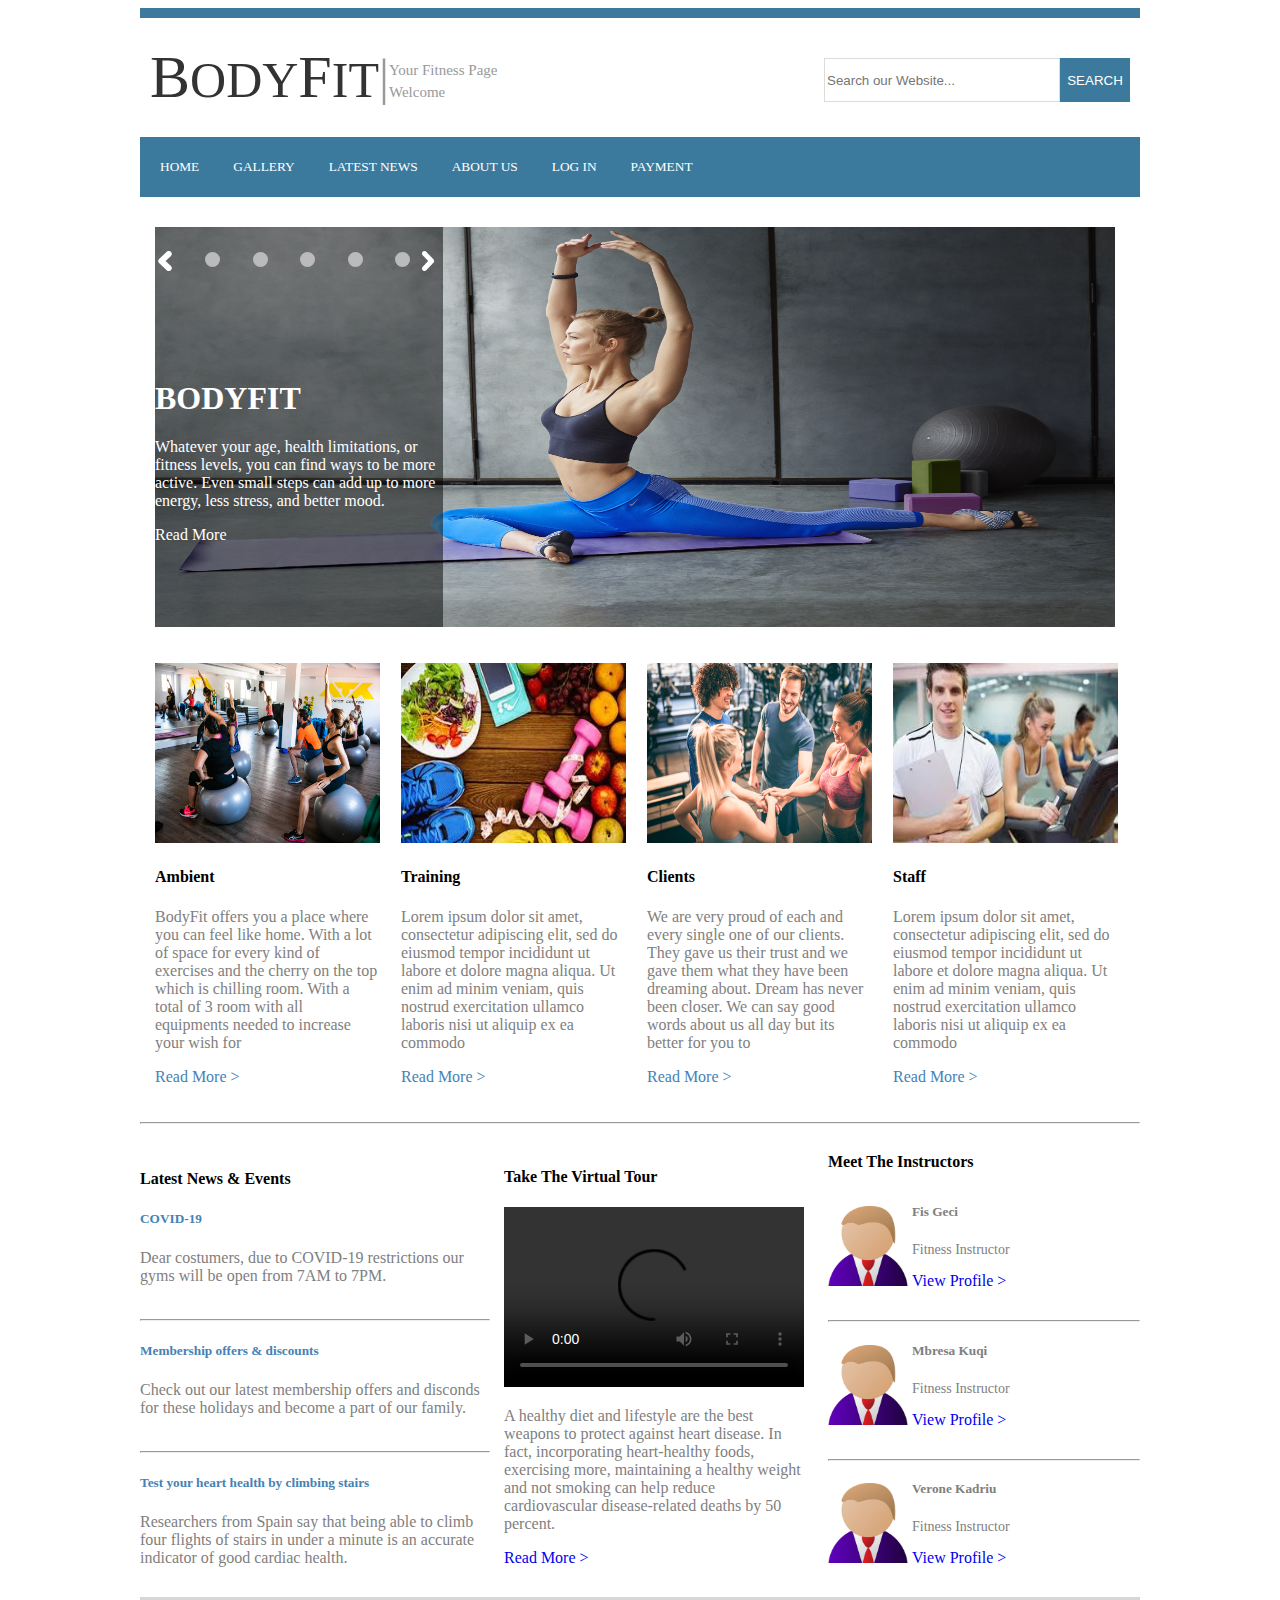
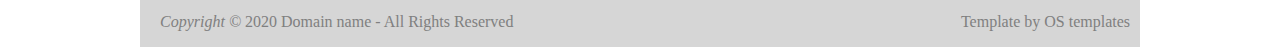
==== index.html @ 07f82992 "clients finished" ====
<!DOCTYPE html>
<html lang="en">

<head>
    <meta charset="UTF-8">
    <meta name="viewport" content="width=device-width, initial-scale=1.0">
    <link rel="stylesheet" href="css/main.css">
    <link rel="stylesheet" href="css/body.css">
    <link rel="stylesheet" href="css/header.css">
    <link rel="stylesheet" href="css/footer.css">

    <title>Body Fit</title>
</head>

<body>
    <!-- header -->

    <header>
        <div id="topBorder">

        </div>


        <div class="topPage">



            <span class="logo" id="thicLogo"><span class="largerLetter">B</span>ODY<span class="largerLetter">F</span>IT</span>
            <span id="softLogo">|</span>

            <div class="logoContainer">

                <label class="softLogoText" id="topRowLogo"> Your Fitness Page </label>
                <label class="softLogoText" id="bottomRowLogo">Welcome</label>

            </div>


            <div class="searchBar">
                <input class="inputsOfSearchBar" id="textFieldOfSearch" placeholder="Search our Website..." type="text">
                <button class="inputsOfSearchBar" id="searchButton">SEARCH</button>
            </div>
        </div>

        <div>
            <nav class="navBar">
                <a class="navBarElements" href="index.html">HOME</a>
                <div class="dropdown">
                  <a class="navBarElements" class="dropbtn" href="#">GALLERY</a>
                  <div class="dropdown-content">
                    <a href="ambient.html">Ambient</a>
                    <a href="training.html">Training</a>
                    <a href="clients.html">Clients</a>
                    <a href="staff.html">Staff</a>
                  </div>
                </div>
                <a class="navBarElements" href="#news">LATEST NEWS</a>
                <a class="navBarElements" href="about_us.html">ABOUT US</a>
                <a class="navBarElements" href="login_SignUp.html">LOG IN</a>
                <a class="navBarElements" href="payment.html">PAYMENT</a>
            </nav>
        </div>
    </header>
    <!-- MAIN -->
    <main>
        <!-- Changed the icons in prev and next slide -->
        <div class="slider">
            <div class="slid contentDescription">


                <span class="sliderButtons" onclick="plusSlides(-1)"><img src="images/prev.png" style="width:20px; height:20px;"alt=""></span>
                <span id="dot" onclick="currentSlide(1)"></span>
                <span id="dot" onclick="currentSlide(2)"></span>
                <span id="dot" onclick="currentSlide(3)"></span>
                <span id="dot" onclick="currentSlide(4)"></span>
                <span id="dot" onclick="currentSlide(5)"></span>
                <span class="sliderButtons" onclick="plusSlides(1)"><img src="images/next.png" style="width:20px; height:20px;"alt=""> </span>


                <div id="sliderText">
                    <h1 id="sliderContentAllign">BODYFIT</h1>
                    <p id="sliderContentAllign">Whatever your age, health limitations, or fitness levels, you can find ways to be more active. Even small steps can add up to more energy, less stress, and better mood.</p>

                    <a id="readMoreLink" href="training.html">Read More</a>
                </div>


            </div>

            <div class="slid slides">
                <img src="images/fit.jpg" alt="">

            </div>
            <div class="slides">
                <img src="images/fit2.gif" alt="">

            </div>

            <div class="slides">
                <img src="images/fit3.jpg" alt="">

            </div>
            <div class="slides">
                <img src="images/fit4.jpg" alt="">

            </div>
            <div class="slides">
                <img src="images/fit5.jpg" alt="">

            </div>







        </div>





        <main>
            <br>
            <br>
            <div id="block4">
                <div class="p1">
                    <img src="images/gym.jpg" alt="photo">
                    <h4>Ambient</h4>
                    <p class="text">BodyFit offers you a place where you can feel like home. With a lot of space for every kind of exercises and the cherry on the top which is chilling room. With a total of 3 room with all equipments needed to increase your wish for</p>
                    <a href="ambient.html" class="link">Read More ></a>
                </div>

                <div class="p1">
                    <img src="images/food.jpg" alt="photo">
                    <h4>Training</h4>
                    <p class="text">Lorem ipsum dolor sit amet, consectetur adipiscing elit, sed do eiusmod tempor incididunt ut labore et dolore magna aliqua. Ut enim ad minim veniam, quis nostrud exercitation ullamco laboris nisi ut aliquip ex ea commodo</p>
                    <a href="training.html" class="link">Read More ></a>
                </div>

                <div class="p1">
                    <img src="images/clients.jpg" alt="photo">
                    <h4>Clients</h4>
                    <p class="text">We are very proud of each and every single one of our clients. They gave us their trust and we gave them what they have been dreaming about. Dream has never been closer. We can say good words about us all day but its better for you to </p>
                    <a href="clients.html" class="link">Read More ></a>
                </div>

                <div class="p1">
                    <img src="images/staff.jpg" alt="photo">
                    <h4>Staff</h4>
                    <p class="text">Lorem ipsum dolor sit amet, consectetur adipiscing elit, sed do eiusmod tempor incididunt ut labore et dolore magna aliqua. Ut enim ad minim veniam, quis nostrud exercitation ullamco laboris nisi ut aliquip ex ea commodo</p>
                    <a href="staff.html" class="link">Read More ></a>
                    <br><br>
                </div>
                <hr>
            </div>
            <div id="main2">
                <div class="inline" id="news">

                    <h4>Latest News & Events</h4>
                    <div class="story">
                        <h5 class="title">COVID-19</h5>
                        <p class="text1">Dear costumers, due to COVID-19 restrictions our gyms will be open from 7AM to 7PM.<span class="hiddentext">Lorem ipsum dolor sit amet, consectetur adipiscing elit, sed do eiusmod tempor incididunt ut labore et dolore magna aliqua. Ut enim ad minim veniam, quis nostrud exercitation.</span></p>
                    </div>
                    <hr>
                    <div class="story">
                        <h5 class="title">Membership offers & discounts</h5>
                        <p class="text1">Check out our latest membership offers and disconds for these holidays and become a part of our family.<span class="hiddentext">Lorem ipsum dolor sit amet, consectetur adipiscing elit, sed do eiusmod tempor incididunt ut labore et dolore magna aliqua. Ut enim ad minim veniam, quis nostrud exercitation.</span></p>
                    </div>
                    <hr>
                    <div class="story">
                      <!--What Makes Hard Workouts So Effective-->
                        <h5 class="title">Test your heart health by climbing stairs</h5>
                        <p class="text1 ">Researchers from Spain say that being able to climb four flights of stairs in under a minute is an accurate indicator of good cardiac health.<span class="hiddentext">Lorem ipsum dolor sit amet, consectetur adipiscing elit, sed do eiusmod tempor incididunt ut labore et dolore magna aliqua. Ut enim ad minim veniam, quis nostrud exercitation.</span></p>
                    </div>
                </div>



                <div class="inline3">
                    <h4>Take The Virtual Tour</h4>
                    <video id="video1" controls>
                        <source src="images/video.mp4" type="video/mp4">
                        Shfletuesi juaj nuk e perkrah audio elementin

                    </video>
                    <p>A healthy diet and lifestyle are the best weapons to protect against heart disease. In fact, incorporating heart-healthy foods, exercising more, maintaining a healthy weight and not smoking can help reduce cardiovascular disease-related
                        deaths by 50 percent.
                    </p>
                    <a href="#video1">Read More ></a>
                </div>
                <div class="inline2">
                    <h4>Meet The Instructors</h4>
                    <div class="ins">

                        <div class="insImg">
                            <img src="images/i1.png" alt="instructor1" class="insIcon">
                        </div>
                        <div class="insBody">
                            <h5>Fis Geci</h5>
                            <p>Fitness Instructor</p>
                            <a href="staff.html">View Profile ></a>
                        </div>
                    </div>
                    <hr>
                    <div class="ins">
                        <div class="insImg">
                            <img src="images/i1.png" alt="instructor2" class="insIcon">
                        </div>
                        <div class="insBody">
                            <h5>Mbresa Kuqi</h5>
                            <p>Fitness Instructor</p>
                            <a href="staff.html">View Profile ></a>
                        </div>
                    </div>
                    <hr>
                    <div class="ins">
                        <div class="insImg">
                            <img src="images/i1.png" alt="instructor2" class="insIcon">
                        </div>
                        <div class="insBody">
                            <h5>Verone Kadriu</h5>
                            <p>Fitness Instructor</p>
                            <a href="staff.html">View Profile ></a>
                        </div>
                    </div>


                </div>


            </div>

        </main>
        <!-- --------------------FOOTER- VERONA ------------------>
        <footer>

            <div id="field">
                <div id="copyright">
                    <p>
                        <em>Copyright &COPY;</em> 2020 Domain name - All Rights Reserved
                    </p>
                </div>
                <div id="template">
                    <p>
                        Template by OS templates
                    </p>
                </div>
            </div>


        </footer>

        <!-- Me rishiku me veronen dhe mbresen  -->
        <script>
            var slideIndex = 1;
            //VERONA ADDED PER ME U NDRRU VET CDO DY SEKONDA SLIDES MUNDET EDHE USERI MI NDRRU MASNEJ QE JO NDRROHEN VET
            var myIndex = 0;
            showSlides();

            function showSlides() {
                var i;
                var x = document.getElementsByClassName("slides");
                for (i = 0; i < x.length; i++) {
                    x[i].style.display = "none";
                }
                myIndex++;
                if (myIndex > x.length) {
                    myIndex = 1
                }
                x[myIndex - 1].style.display = "block";
                setTimeout(showSlides, 2000); // Change image every 2 seconds
            }
            // ///////////////////////////////////////////////////////////////////////////////////////////////////////////
            changeSlides(slideIndex);

            function plusSlides(n) {
                changeSlides(slideIndex += n);
            }

            function currentSlide(n) {
                changeSlides(slideIndex = n);
            }

            function changeSlides(n) {
                var i;
                var slides = document.getElementsByClassName("slides");
                var dots = document.getElementsByClassName("dot");
                if (n > slides.length) {
                    slideIndex = 1
                }
                if (n < 1) {
                    slideIndex = slides.length
                }
                for (i = 0; i < slides.length; i++) {
                    slides[i].style.display = "none";
                }
                for (i = 0; i < dots.length; i++) {
                    dots[i].className = dots[i].className.replace("active", "");
                }
                slides[slideIndex - 1].style.display = "block";
                dots[slideIndex - 1].className += " active";
            }
        </script>




</body>


</html>
---- css/main.css ----
/* Slides changes from Verona */
.slid{
    position: absolute;
    width: 100%;
    height: 100%;
    top: 0;
    left: 0;
    opacity: 1;

}
h5{
    color: grey;
}
.slides{


}
.slides img{
    width: 960px;
    height: 400px;




}

.slider {
    position: relative;

    margin-top: 30px;
    margin-left: 15px;
    margin-right:15px;
    width: 960px;
    height: 400px;
}

.contentDescription {
    width: 30%;
    height:100%;
    background-color: rgba(0, 0, 0, 0.5);
    display: grid;
    z-index: 10;





}

.sliderButtons {
    /* border: 1px solid red; */
    display: inline-block;
    height: 25%;
    width: 20px;
    margin-top: 24px;
    cursor: pointer;
}

#sliderContentAllign {
    text-align: start;
    color:white;
}

#readMoreLink {
    text-decoration: none;
    color: white;
    text-align: end;
}

#dot {
    /* padding: 5px; */
    cursor: pointer;
    height: 15px;
    width: 15px;
    margin: 0 2px;
    margin-top: 25px;
    margin-left: 25px;
    background-color: #bbb;
    border-radius: 60%;
    transition: background-color 0.6s ease;
}

.active,
#dot:hover {
    background-color: black;
}

#sliderText {
    grid-column: 1/8;
    color: white;
}

.slideControlls {
    /* margin-top: 20px;
    /* border: 1px solid red; */
    cursor: pointer;
    color: white;

}


/* Mbresa */


.p1 {
    display:inline-block;
    vertical-align: top;
    text-align: left;
    margin-bottom: 10px;
    margin-right:17px;
}
.p1 img{
    width:225px;
    height:180px;
}
.gallery>p {
      padding-top: 5px;
      padding-left: 10px;
      color: white;
      width: 100%;
      height: 20px;
      font-size: 13px;
      /* border: 1px solid blue; */
      background-color: #3b7a9d;
}
.gallery img {
   margin-right: 22px;
}
.gallery img:hover {
  -webkit-transform: scale(1.1);
    transform: scale(1.1);
    transition: all ease 0.5s;
}
.boxx {
  width: 232px;
  height: 400px;
  background-color: #3b7a9d;
  border-radius: 10px;
  box-shadow: 2px 10px 12px #5f9ea0;
  display: inline-block;
  margin-right: 15px;
}
.boxx img{
  background-color: black;
  margin-left: auto;
  margin-right: auto;
  display: block;
}

.tt p {
  color: #dae8f1;
  font-size: 12px;
  font-family: Georgia, 'Times New Roman', Times, serif;
  padding-left: 20px;
  padding-right: 20px;
}
.tb {
  color:#3f7fa6;
  font-weight: bold;
  text-align: center;
}
.boxx:hover {
  background-color: #387494;
  transform-style: preserve-3d;
  transform: scale(1.1);
  transition: all ease 0.5s;
}
.text {
    width: 225px;
    color: grey;
    background-color: white;
  }

.boxx:hover .img {
  top: 0%;
  opacity: 1;
}
.boxx:hover .tb {
  color: white;
  transition: all ease 0.3s;
}
#sc1 {
  margin-top: 20px;
}

#block4 {
    margin-left: 15px;
    display: inline;
  }

.title, .link {
  color: steelblue;
}

a:link {
  text-decoration: none
}
#main2 {

}

/* Verona */


/* main2 */

#main2 {
    display: inline;
}

.inline {
    display: inline-block;
    text-align: left;
    margin-bottom: 10px;
    margin-right: 10px;
    width:350px;
}
.inline3{
    display: inline-block;
    text-align: left;
    margin-bottom: 10px;
    margin-right: 10px;
    width:300px;

}
.inline3 video{
    width: 300px;
    height:180px;

}
.inline2{
    margin-left: 10px;
    display: inline-block;
    text-align: left;
    width: 310px;

}
.inline2 p{
    font-size: 14px;

}
.inline2 hr{
    width: 100%;
}

.story {
  height: 100px;
  margin-top: 10px;
  color: white;
  width: 350px;
}
span.hiddentext {
  display: none;
}
.story:hover span.hiddentext{
  display: block;
  transition: 0.5s;
}
.story:hover .text1 {
  height: 150px;
  z-index: 100;
  position: relative;
  width: 350px;
  border-bottom: 2px solid grey;
}
.text1 {
  padding-right: 10px;
  margin: 0px;
  background-color: white;
}

/* instructos */
.ins{
    margin-bottom: 30px;
    margin-top:-10px;
    padding:0px;
}

.insBody{
    display: inline-block;
}


.inline h4{
    text-align: left;
}
.insImg{
    display: inline-block;

}

.insIcon{
    margin-top:20px;
    width: 80px;
    height:80px;
}
---- css/body.css ----
body {
    width: 1000px;
    margin-left: auto;
    margin-right: auto;
    font-family: Georgia, 'Times New Roman', Times, serif;
}

p {
    color: grey;
}
---- css/header.css ----
/* ================================================NAVBAR=================================================== */

.navBar {
    padding-top: 20px;
    width: 100%;
    height: 40px;
    /* border: 1px solid blue; */
    background-color: #3b7a9d;
}

.navBarElements {
    /* border: 1px solid blue; */
    vertical-align: middle;
    padding-left: 10px;
    padding-right: 10px;
    margin-left: 10px;
    color: white;
    font-size: 13.3333px;
    text-decoration: none;
}

.navBarElements:hover {
    color: #333333;
}

.topPage {
    /* border: 5px solid red; */
    display: flex;
    padding-left: 10px;
    margin-top: 25px;
    margin-bottom: 25px;
    /* border: 1px solid blue; */
}

#topBorder {
    background-color: #3b7a9d;
    width: 100%;
    height: 10px;
}


/* ===========================================SEARCH============================================ */

.searchBar {
    margin: -30px 10px auto auto;
    /* border: 5px solid red; */
}

#searchButton {
    width: 70px;
    height: 44px;
    margin: 0px 0px 0px -4px;
    border: none;
    background-color: #3b7a9d;
    color: white;
}

#textFieldOfSearch {
    background-color: transparent;
    border: gainsboro solid 0.5px;
    width: 230px;
}

.inputsOfSearchBar {
    height: 40px;
    width: 150px;
    margin: 45px 0px 0px 0px;
}


/* ===============================LOGO==================== */

.logo {
    /* margin: 0px 0px 0px 0px;  */
    font-size: 50px;
    color: #333333;
}

.logoContainer {
    display: flex;
    flex-direction: column;
    /* border: 1px solid red; */
}

#softLogo {
    font-size: 50px;
    color: #999999;
    margin-top: 5px;
    /* border: 1px solid red; */
}

.largerLetter {
    font-size: 60px;
}

#topRowLogo {
    margin-top: 19px;
    margin-bottom: 5px;
}

.softLogoText {
    font-size: 15px;
    color: #999999;
}

.dropbtn {
  background-color: steelblue;
  color: steelblue;
  padding: 16px;
  font-size: 16px;
  border: none;
}

.dropdown {
  position: relative;
  display: inline-block;
}

.dropdown-content {
  display: none;
  position: absolute;
  background-color: steelblue;
  min-width: 160px;
  box-shadow: 0px 8px 16px 0px steelblue;
  z-index: 1;
}

.dropdown-content a {
  color: white;
  padding: 12px 16px;
  text-decoration: none;
  display: block;
}

.dropdown-content a:hover {background-color: #ddd;}

.dropdown:hover .dropdown-content {display: block;}

.dropdown:hover .dropbtn {background-color: steelblue;}
---- css/footer.css ----
/* footer */

#copyright {
    text-align: left;
    color: #999999;
    width: 50%;
    margin-left: 20px;
}

#template {
    text-align: right;
    color: #999999;
    width: 50%;
    margin-right: 10px;
}

#field {
    width: 100%;
    display: flex;
}

footer {
    background-color: #D6D6D6;
    border-color: #D6D6D6;
}
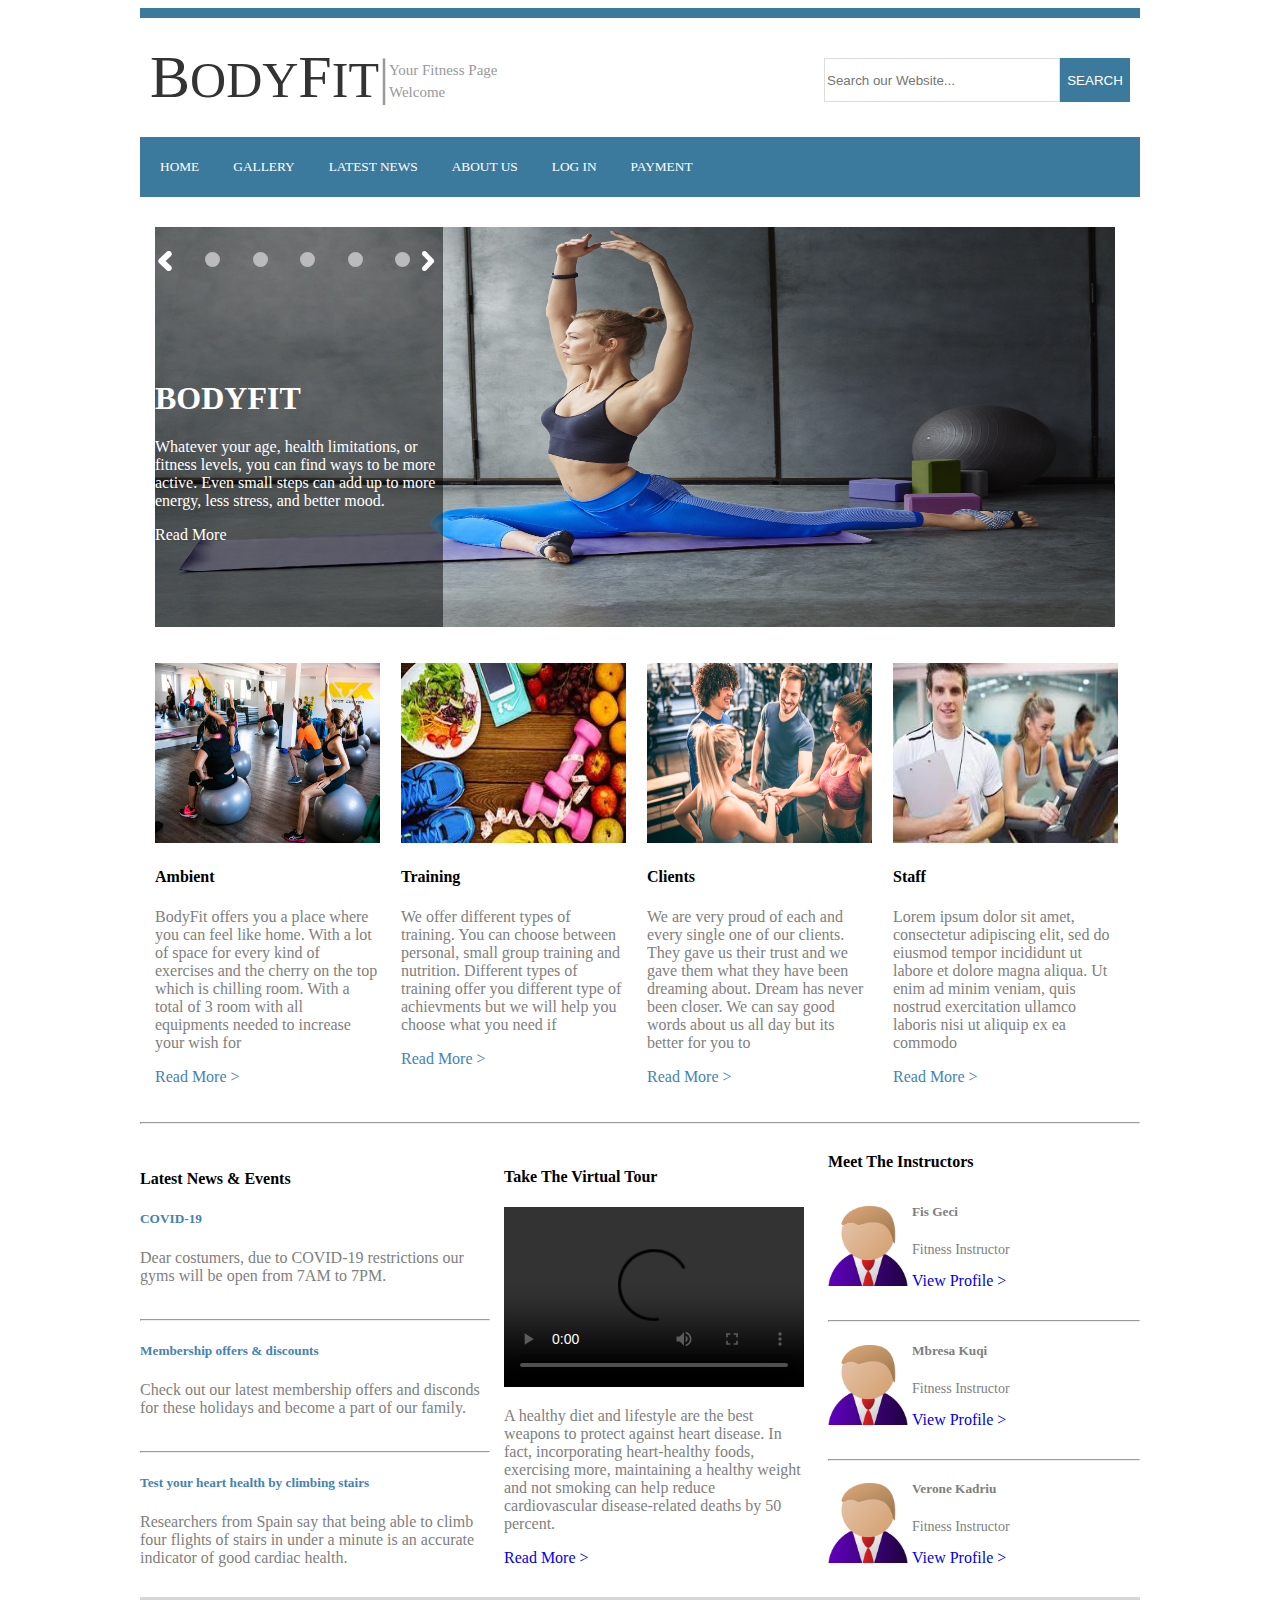
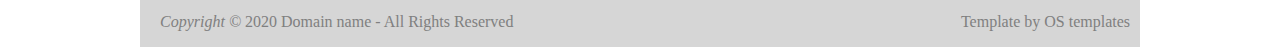
==== commit fd2d8e3c: "training finished" ====
--- a/index.html
+++ b/index.html
@@ -135,7 +135,7 @@
                 <div class="p1">
                     <img src="images/food.jpg" alt="photo">
                     <h4>Training</h4>
-                    <p class="text">Lorem ipsum dolor sit amet, consectetur adipiscing elit, sed do eiusmod tempor incididunt ut labore et dolore magna aliqua. Ut enim ad minim veniam, quis nostrud exercitation ullamco laboris nisi ut aliquip ex ea commodo</p>
+                    <p class="text">We offer different types of training. You can choose between personal, small group training and nutrition. Different types of training offer you different type of achievments but we will help you choose what you need if  </p>
                     <a href="training.html" class="link">Read More ></a>
                 </div>
 
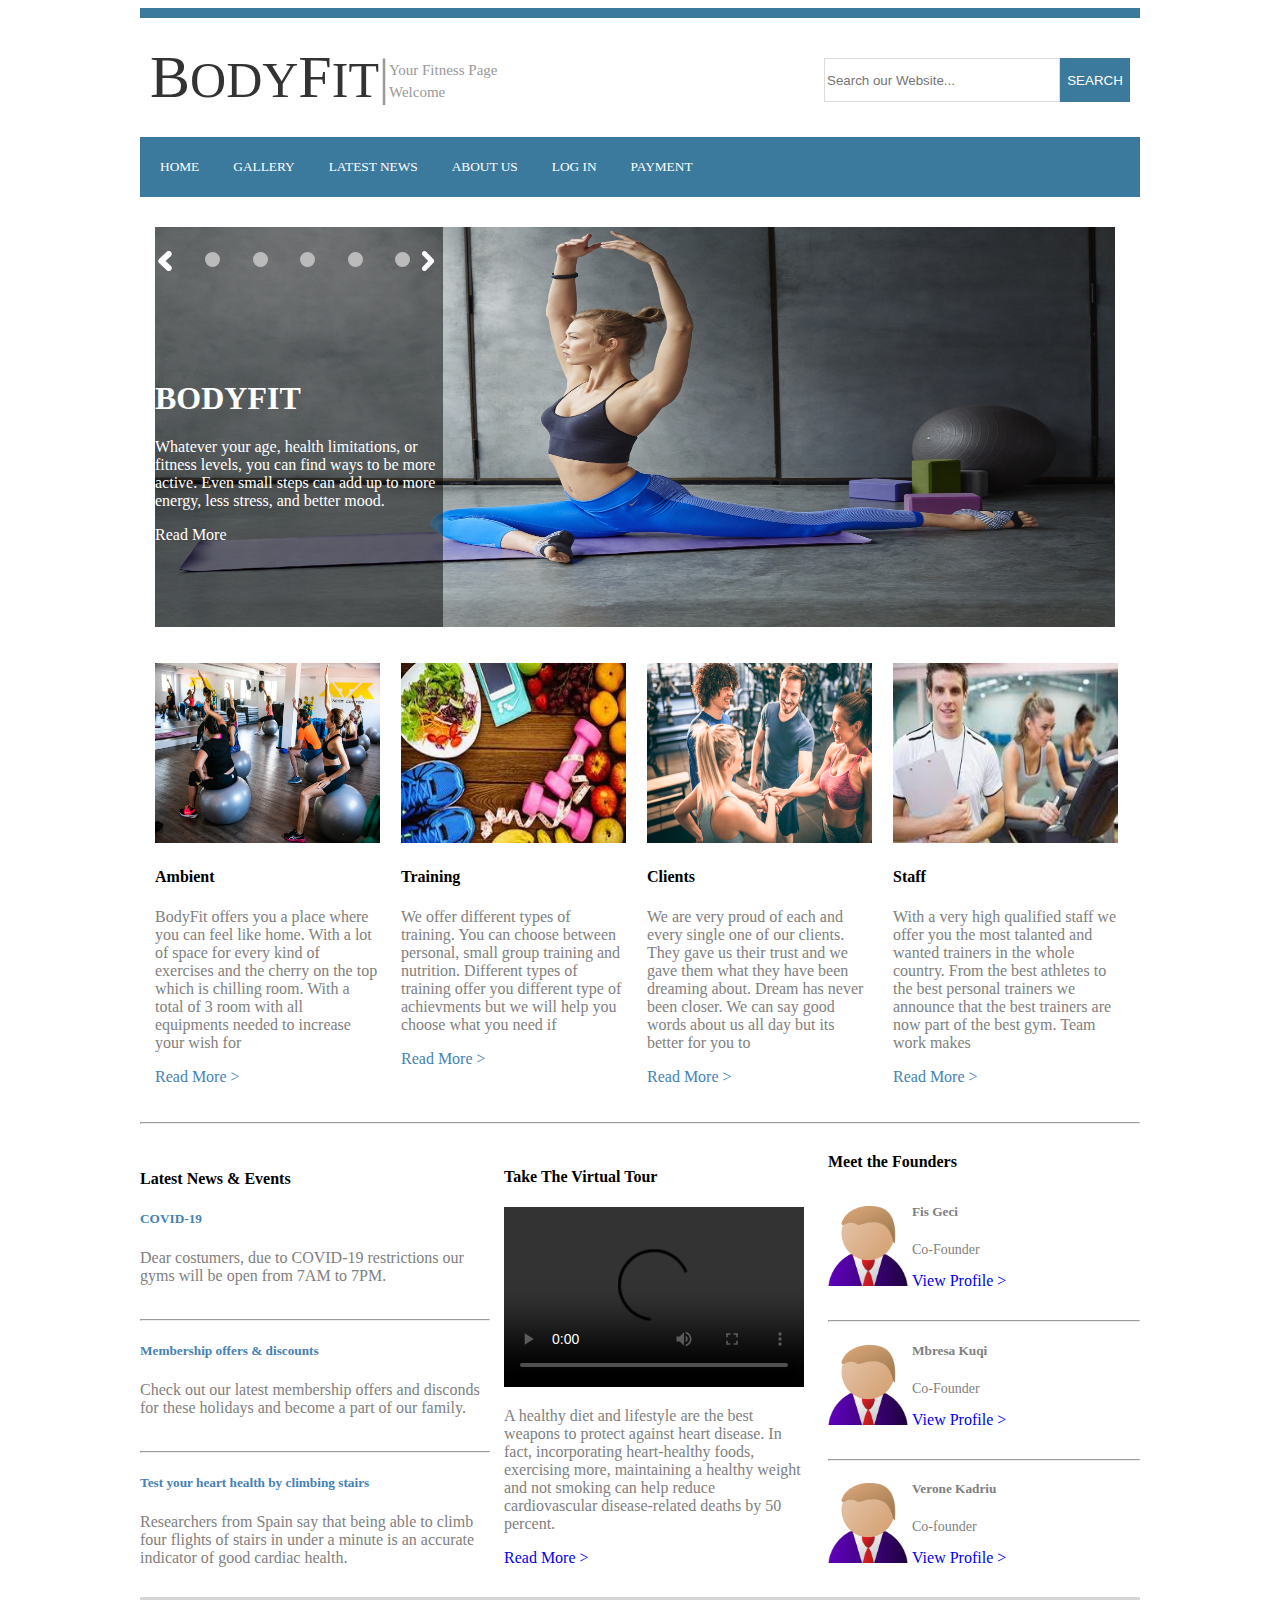
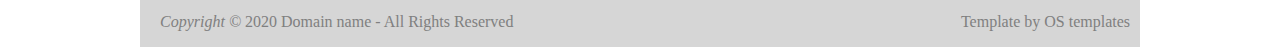
==== commit 8bfc4eff: "staff finished" ====
--- a/index.html
+++ b/index.html
@@ -149,7 +149,7 @@
                 <div class="p1">
                     <img src="images/staff.jpg" alt="photo">
                     <h4>Staff</h4>
-                    <p class="text">Lorem ipsum dolor sit amet, consectetur adipiscing elit, sed do eiusmod tempor incididunt ut labore et dolore magna aliqua. Ut enim ad minim veniam, quis nostrud exercitation ullamco laboris nisi ut aliquip ex ea commodo</p>
+                    <p class="text">With a very high qualified staff we offer you the most talanted and wanted trainers in the whole country. From the best athletes to the best personal trainers we announce that the best trainers are now part of the best gym. Team work makes</p>
                     <a href="staff.html" class="link">Read More ></a>
                     <br><br>
                 </div>
@@ -191,7 +191,7 @@
                     <a href="#video1">Read More ></a>
                 </div>
                 <div class="inline2">
-                    <h4>Meet The Instructors</h4>
+                    <h4>Meet the Founders</h4>
                     <div class="ins">
 
                         <div class="insImg">
@@ -199,7 +199,7 @@
                         </div>
                         <div class="insBody">
                             <h5>Fis Geci</h5>
-                            <p>Fitness Instructor</p>
+                            <p>Co-Founder</p>
                             <a href="staff.html">View Profile ></a>
                         </div>
                     </div>
@@ -210,7 +210,7 @@
                         </div>
                         <div class="insBody">
                             <h5>Mbresa Kuqi</h5>
-                            <p>Fitness Instructor</p>
+                            <p>Co-Founder</p>
                             <a href="staff.html">View Profile ></a>
                         </div>
                     </div>
@@ -221,7 +221,7 @@
                         </div>
                         <div class="insBody">
                             <h5>Verone Kadriu</h5>
-                            <p>Fitness Instructor</p>
+                            <p>Co-founder</p>
                             <a href="staff.html">View Profile ></a>
                         </div>
                     </div>
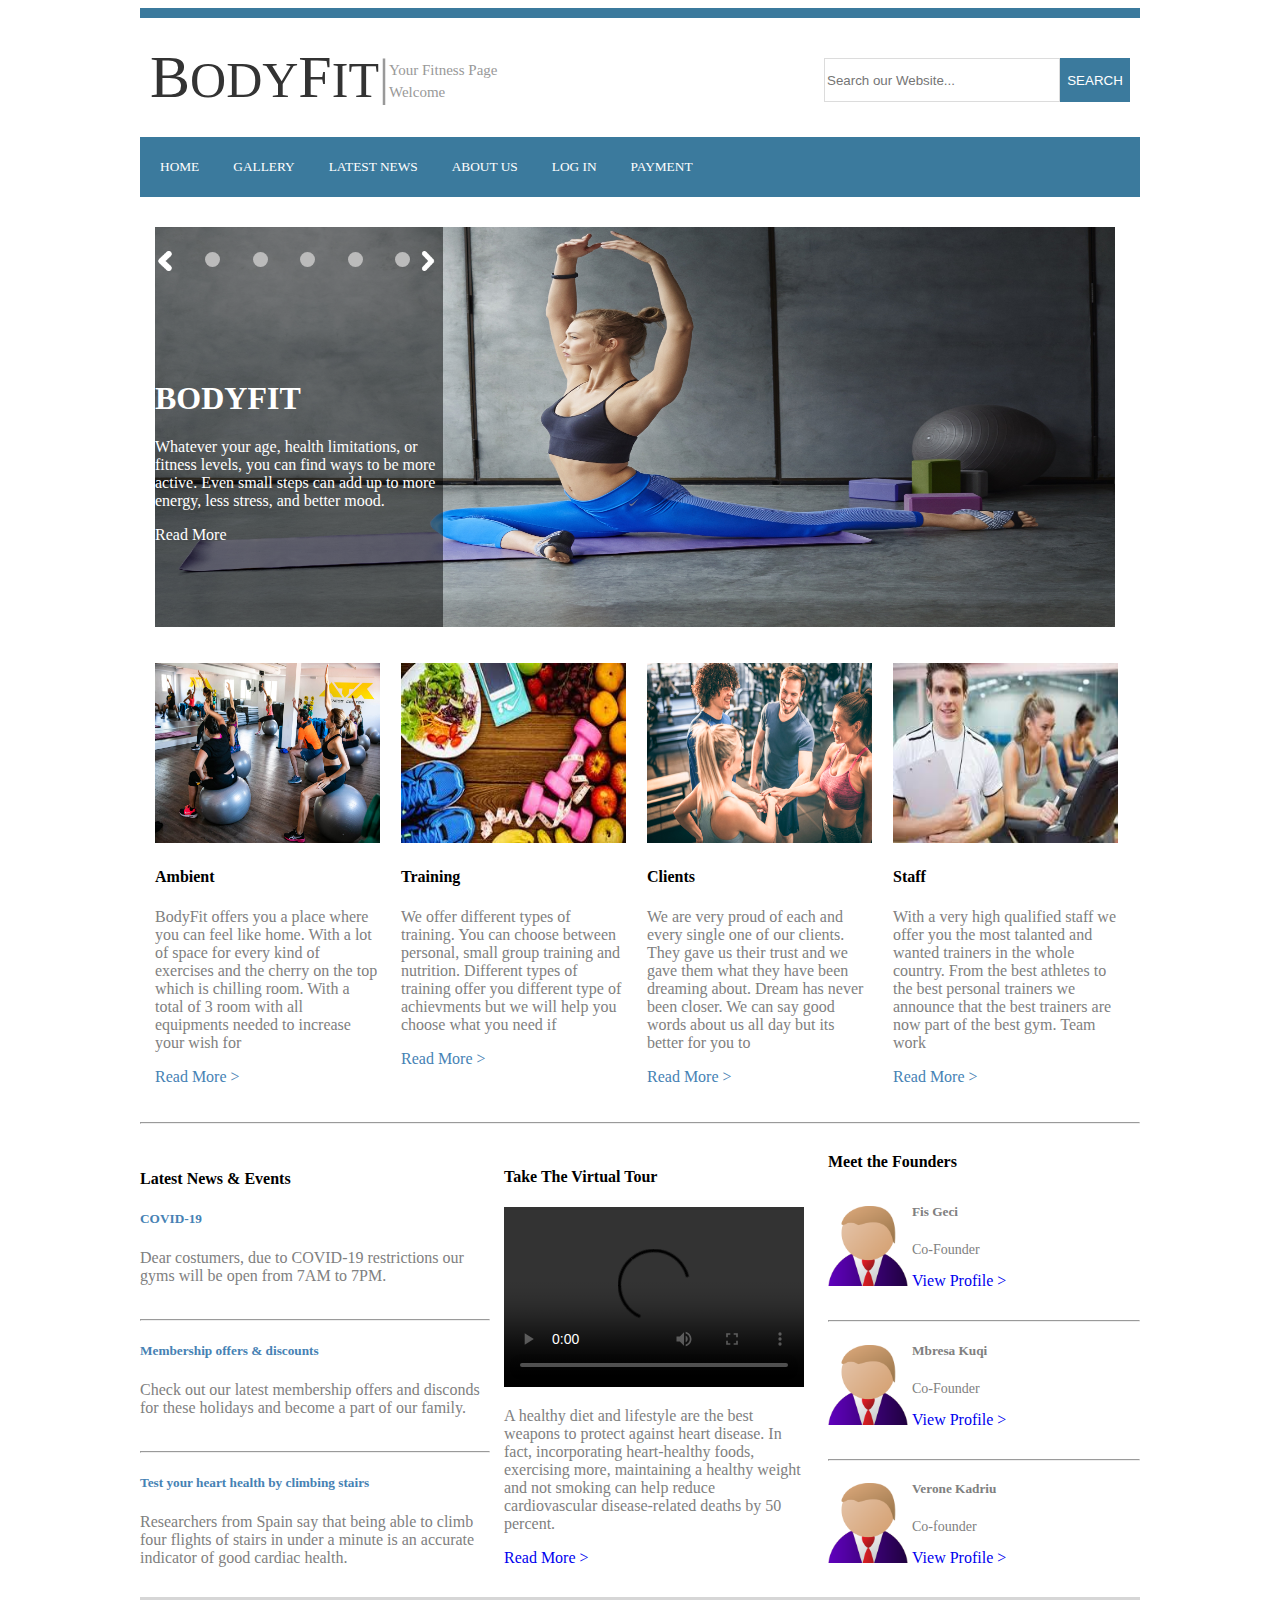
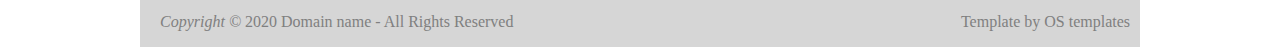
==== commit 015e5e6c: "payment 2 an idea" ====
--- a/index.html
+++ b/index.html
@@ -149,7 +149,7 @@
                 <div class="p1">
                     <img src="images/staff.jpg" alt="photo">
                     <h4>Staff</h4>
-                    <p class="text">With a very high qualified staff we offer you the most talanted and wanted trainers in the whole country. From the best athletes to the best personal trainers we announce that the best trainers are now part of the best gym. Team work makes</p>
+                    <p class="text">With a very high qualified staff we offer you the most talanted and wanted trainers in the whole country. From the best athletes to the best personal trainers we announce that the best trainers are now part of the best gym. Team work </p>
                     <a href="staff.html" class="link">Read More ></a>
                     <br><br>
                 </div>
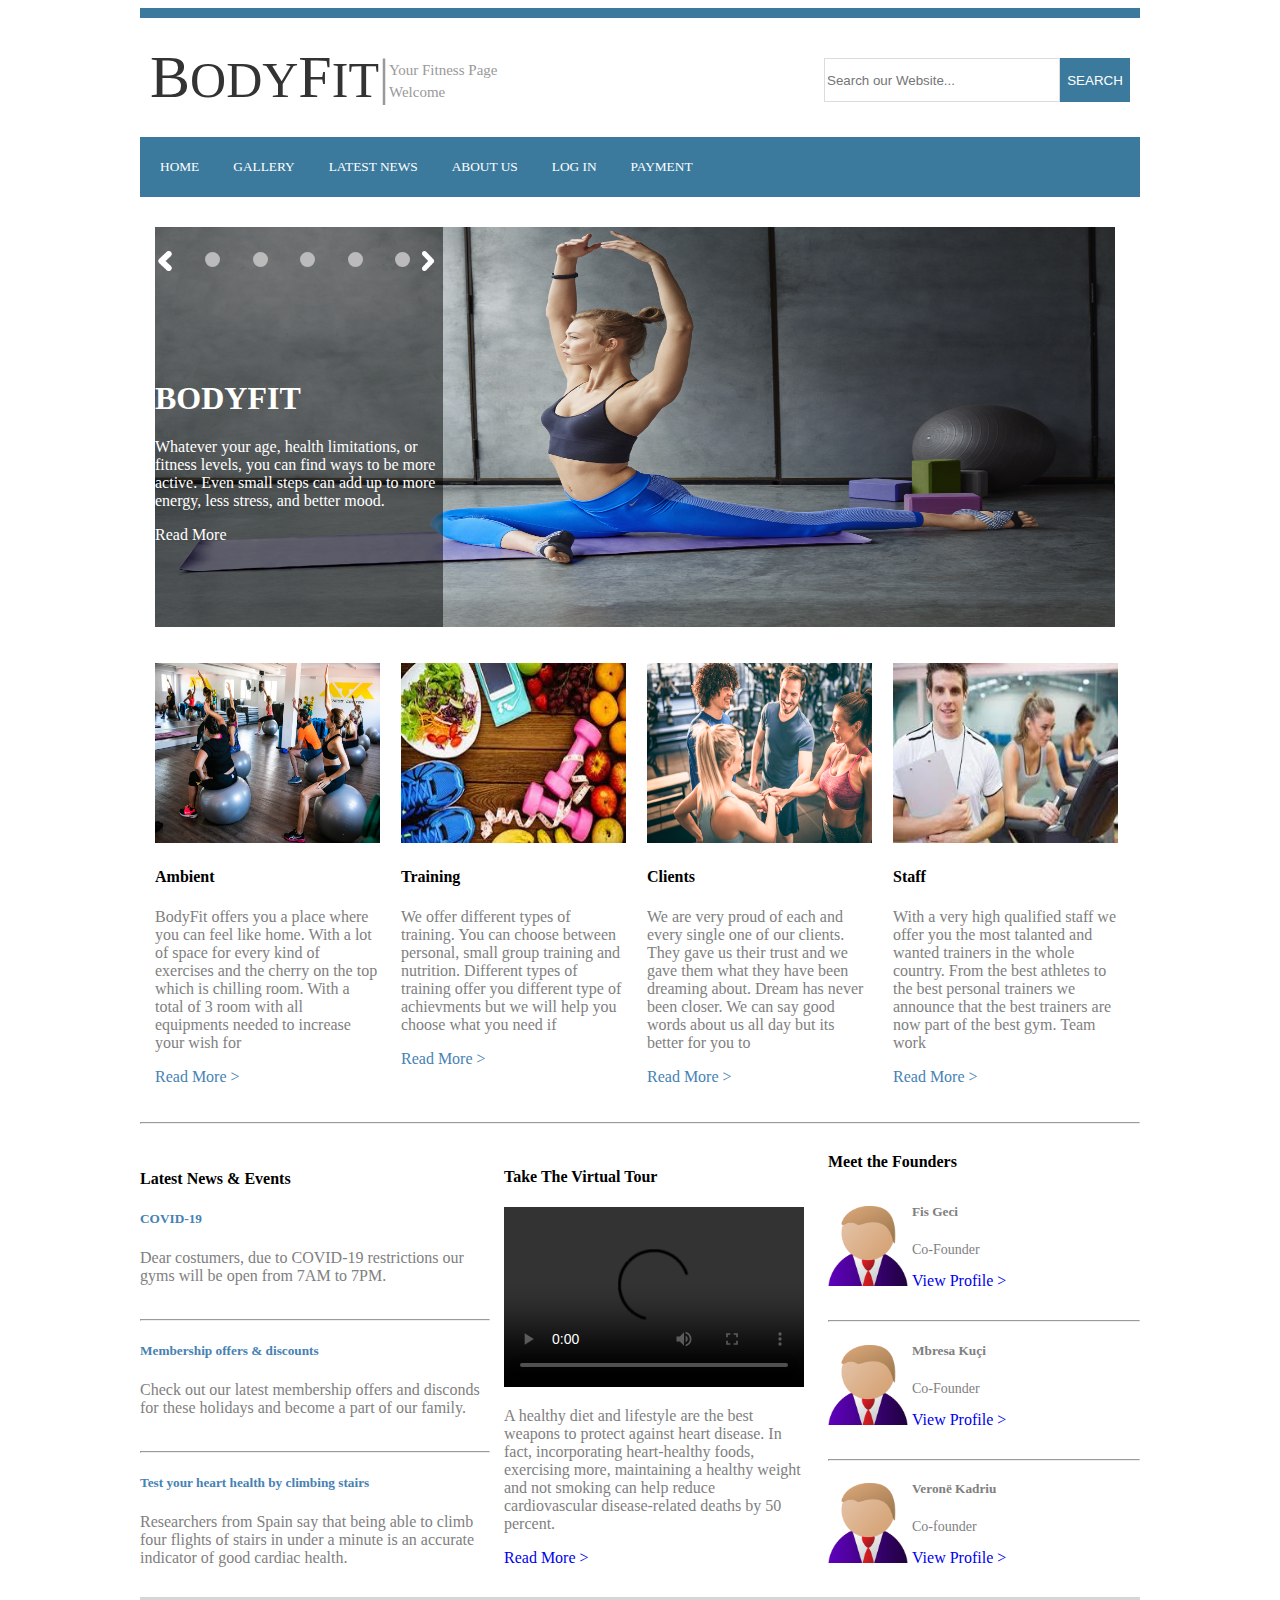
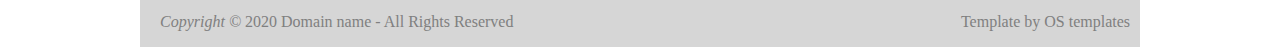
==== commit 9f5506a1: "final touches" ====
--- a/index.html
+++ b/index.html
@@ -1,5 +1,5 @@
 <!DOCTYPE html>
-<html lang="en">
+<html lang="en" manifest="demo.appcache">
 
 <head>
     <meta charset="UTF-8">
@@ -38,7 +38,7 @@
 
             <div class="searchBar">
                 <input class="inputsOfSearchBar" id="textFieldOfSearch" placeholder="Search our Website..." type="text">
-                <button class="inputsOfSearchBar" id="searchButton">SEARCH</button>
+                <button class="inputsOfSearchBar" id="searchButton">search</button>
             </div>
         </div>
 
@@ -209,7 +209,7 @@
                             <img src="images/i1.png" alt="instructor2" class="insIcon">
                         </div>
                         <div class="insBody">
-                            <h5>Mbresa Kuqi</h5>
+                            <h5>Mbresa Kuçi</h5>
                             <p>Co-Founder</p>
                             <a href="staff.html">View Profile ></a>
                         </div>
@@ -220,7 +220,7 @@
                             <img src="images/i1.png" alt="instructor2" class="insIcon">
                         </div>
                         <div class="insBody">
-                            <h5>Verone Kadriu</h5>
+                            <h5>Veronë Kadriu</h5>
                             <p>Co-founder</p>
                             <a href="staff.html">View Profile ></a>
                         </div>
--- a/css/main.css
+++ b/css/main.css
@@ -89,6 +89,7 @@
 #sliderText {
     grid-column: 1/8;
     color: white;
+    column-count: 1;
 }
 
 .slideControlls {
@@ -269,6 +270,9 @@
   margin: 0px;
   background-color: white;
 }
+#searchButton{
+  text-transform: uppercase;
+}
 
 /* instructos */
 .ins{
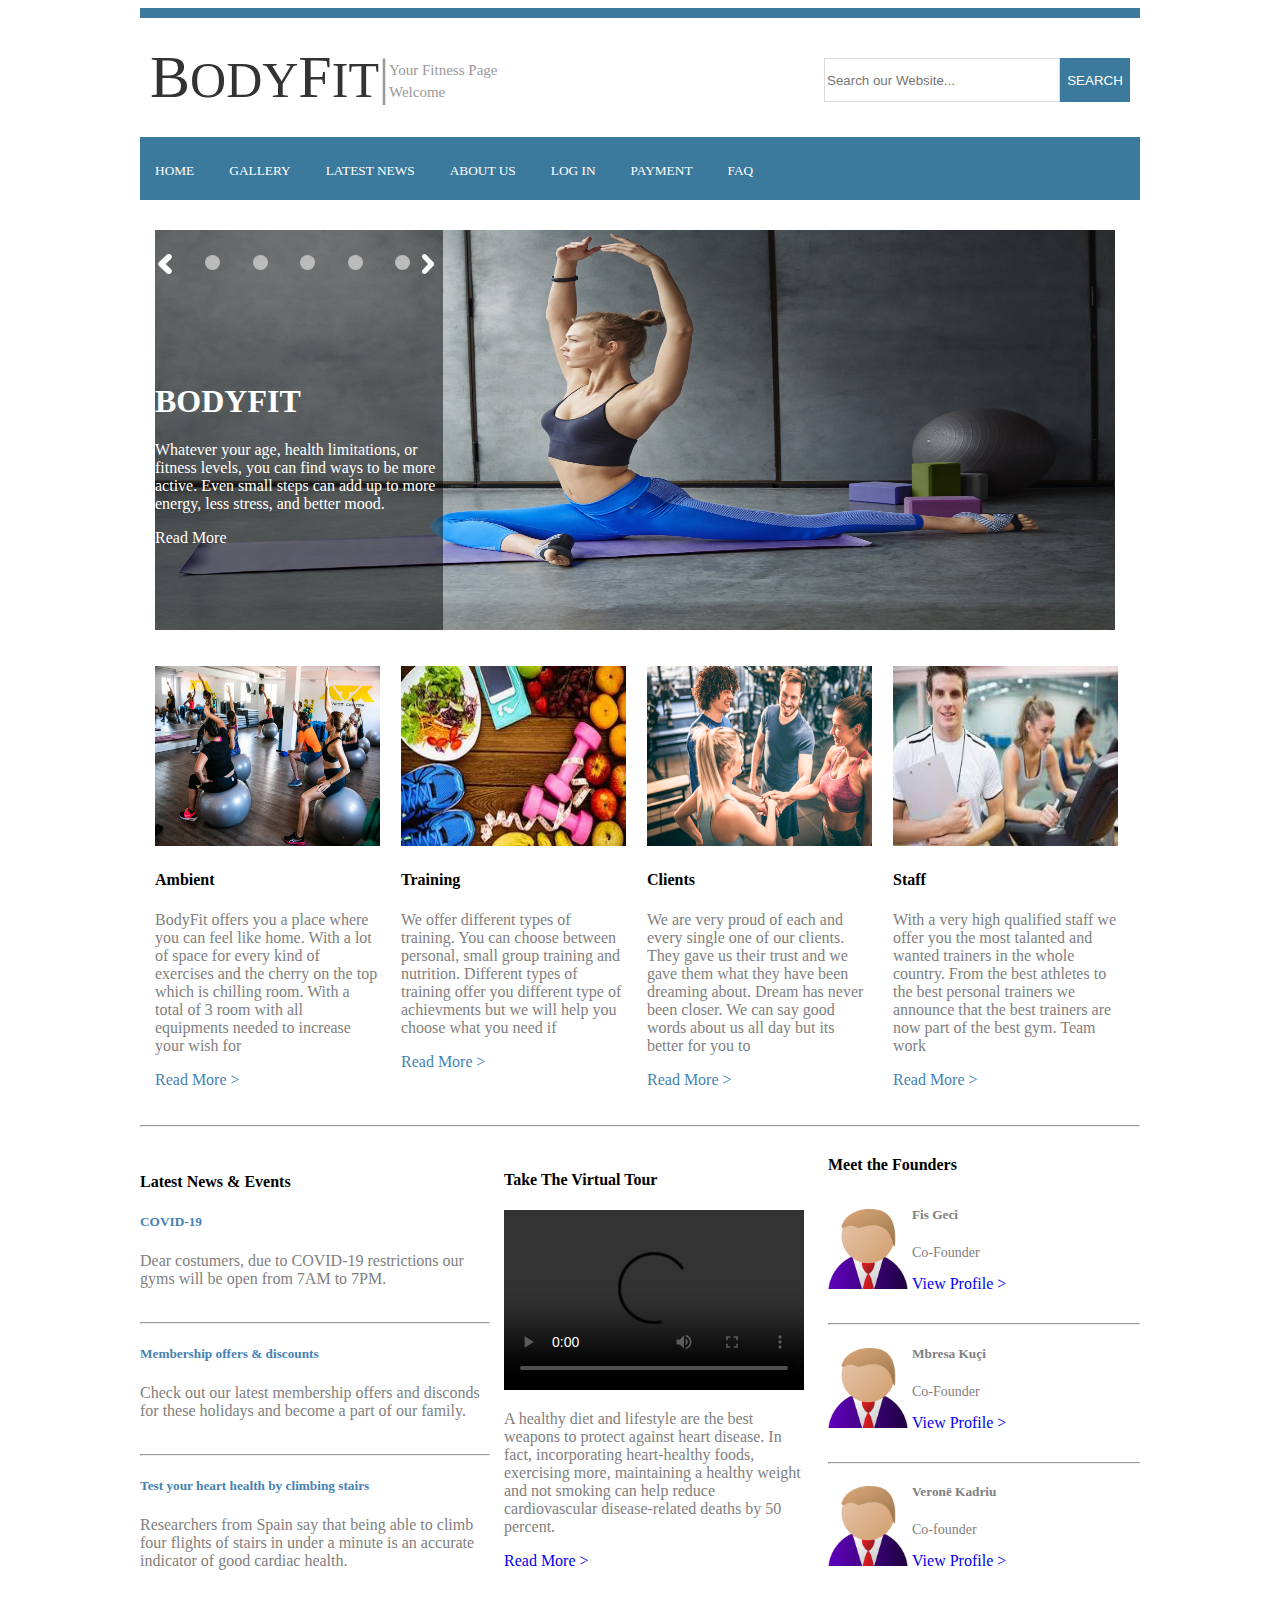
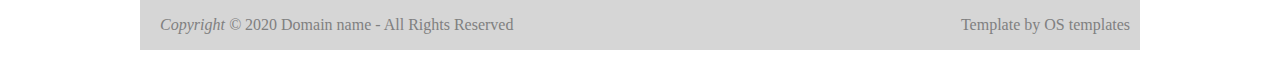
==== commit 75303bbc: "finished header" ====
--- a/index.html
+++ b/index.html
@@ -1,3 +1,4 @@
+
 <!DOCTYPE html>
 <html lang="en" manifest="demo.appcache">
 
@@ -44,20 +45,22 @@
 
         <div>
             <nav class="navBar">
-                <a class="navBarElements" href="index.html">HOME</a>
-                <div class="dropdown">
-                  <a class="navBarElements" class="dropbtn" href="#">GALLERY</a>
-                  <div class="dropdown-content">
-                    <a href="ambient.html">Ambient</a>
-                    <a href="training.html">Training</a>
-                    <a href="clients.html">Clients</a>
-                    <a href="staff.html">Staff</a>
-                  </div>
-                </div>
-                <a class="navBarElements" href="#news">LATEST NEWS</a>
-                <a class="navBarElements" href="about_us.html">ABOUT US</a>
-                <a class="navBarElements" href="login_SignUp.html">LOG IN</a>
-                <a class="navBarElements" href="payment.html">PAYMENT</a>
+              <ul>
+              <li><a href="index.html">HOME</a></li>
+              <li><a href="#">GALLERY</a>
+                  <ul>
+                    <li><a href="ambient.html">Ambient</a></li>
+                    <li><a href="training.html">Training</a></li>
+                    <li><a href="clients.html">Clients</a></li>
+                    <li><a href="staff.html">Staff</a></li>
+                  </ul>
+              </li>
+                <li><a href="#news">LATEST NEWS</a></li>
+                <li><a href="about_us.html">ABOUT US</a></li>
+                <li><a href="login_SignUp.html">LOG IN</a></li>
+                <li><a href="payment.html">PAYMENT</a></li>
+                <li><a href="faq.html">FAQ</a></li>
+                </ul>
             </nav>
         </div>
     </header>
--- a/css/header.css
+++ b/css/header.css
@@ -1,27 +1,74 @@
 /* ================================================NAVBAR=================================================== */
-
 .navBar {
-    padding-top: 20px;
+    padding-top: 8px;
     width: 100%;
-    height: 40px;
+    height: 55px;
+    vertical-align: middle;
     /* border: 1px solid blue; */
     background-color: #3b7a9d;
 }
 
-.navBarElements {
-    /* border: 1px solid blue; */
-    vertical-align: middle;
-    padding-left: 10px;
-    padding-right: 10px;
-    margin-left: 10px;
+.navBar ul {
+  float: left;
+  list-style: none;
+  padding-left: 0;
+}
+.navBar ul li{
+  float: left;
+  position: relative;
+  list-style: none;
+}
+
+.navBar ul li a {
+    /* border: 1px solid blue;*/
+    padding-right: 20px;
+    padding-left: 15px;
     color: white;
     font-size: 13.3333px;
     text-decoration: none;
+    /*position: relative;*/
 }
 
-.navBarElements:hover {
-    color: #333333;
+.navBar ul li ul{
+    display: none;
+    position: absolute;
+    background-color: #3b7a9d;
+    z-index:99;
+    padding-left: 10px;
+    padding-right: 10px;
 }
+
+.navBar ul li:hover ul {
+    display: block;
+}
+
+.navBar ul li ul li{
+  margin-top: 5px;
+  padding: 5px 10px 7px 0px;
+  text-align: center;
+  margin-bottom: 5px;
+  width: 70px;
+}
+.navBar ul li ul li:hover {
+background-color: steelblue;
+
+}
+
+.navBar ul li a:hover {
+  color: #333333;
+}
+/*.navBar ul li ul{
+  display:block;
+  position: absolute;
+}*/
+
+/*.navBar ul li:hover .droplist {
+  display: block;
+  position: absolute;
+  background: steelblue;
+  margin-top: 5px;
+  margin-left: -10px;
+}*/
 
 .topPage {
     /* border: 5px solid red; */
@@ -102,38 +149,3 @@
     font-size: 15px;
     color: #999999;
 }
-
-.dropbtn {
-  background-color: steelblue;
-  color: steelblue;
-  padding: 16px;
-  font-size: 16px;
-  border: none;
-}
-
-.dropdown {
-  position: relative;
-  display: inline-block;
-}
-
-.dropdown-content {
-  display: none;
-  position: absolute;
-  background-color: steelblue;
-  min-width: 160px;
-  box-shadow: 0px 8px 16px 0px steelblue;
-  z-index: 1;
-}
-
-.dropdown-content a {
-  color: white;
-  padding: 12px 16px;
-  text-decoration: none;
-  display: block;
-}
-
-.dropdown-content a:hover {background-color: #ddd;}
-
-.dropdown:hover .dropdown-content {display: block;}
-
-.dropdown:hover .dropbtn {background-color: steelblue;}
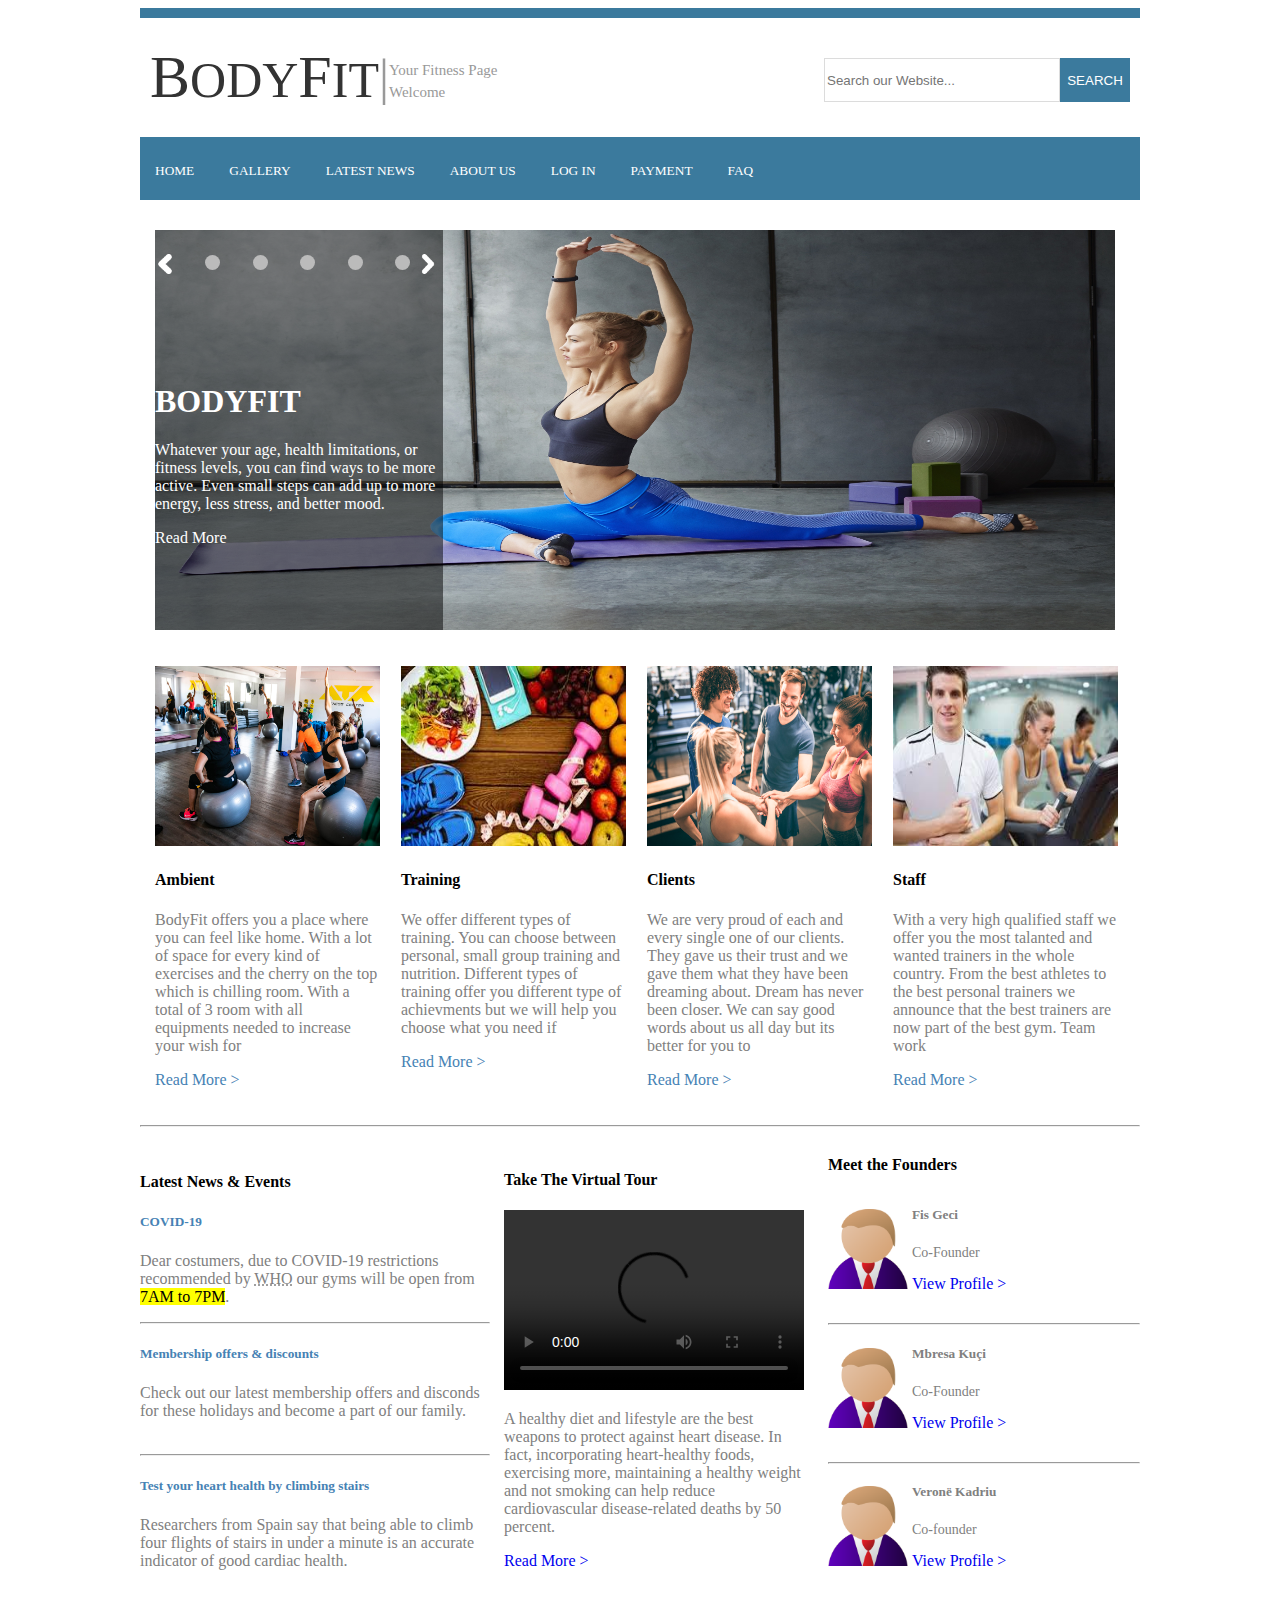
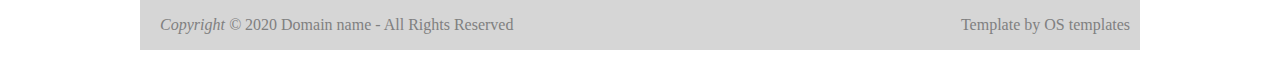
==== commit 4cc63dd1: "removed hiddentext and added highlighter and abbreviation" ====
--- a/index.html
+++ b/index.html
@@ -164,18 +164,18 @@
                     <h4>Latest News & Events</h4>
                     <div class="story">
                         <h5 class="title">COVID-19</h5>
-                        <p class="text1">Dear costumers, due to COVID-19 restrictions our gyms will be open from 7AM to 7PM.<span class="hiddentext">Lorem ipsum dolor sit amet, consectetur adipiscing elit, sed do eiusmod tempor incididunt ut labore et dolore magna aliqua. Ut enim ad minim veniam, quis nostrud exercitation.</span></p>
+                        <p>Dear costumers, due to COVID-19 restrictions recommended by <abbr title="World Health Organization">WHO</abbr> our gyms will be open from <mark>7AM to 7PM</mark>.</p>
                     </div>
                     <hr>
                     <div class="story">
                         <h5 class="title">Membership offers & discounts</h5>
-                        <p class="text1">Check out our latest membership offers and disconds for these holidays and become a part of our family.<span class="hiddentext">Lorem ipsum dolor sit amet, consectetur adipiscing elit, sed do eiusmod tempor incididunt ut labore et dolore magna aliqua. Ut enim ad minim veniam, quis nostrud exercitation.</span></p>
+                        <p>Check out our latest membership offers and disconds for these holidays and become a part of our family.</p>
                     </div>
                     <hr>
                     <div class="story">
                       <!--What Makes Hard Workouts So Effective-->
                         <h5 class="title">Test your heart health by climbing stairs</h5>
-                        <p class="text1 ">Researchers from Spain say that being able to climb four flights of stairs in under a minute is an accurate indicator of good cardiac health.<span class="hiddentext">Lorem ipsum dolor sit amet, consectetur adipiscing elit, sed do eiusmod tempor incididunt ut labore et dolore magna aliqua. Ut enim ad minim veniam, quis nostrud exercitation.</span></p>
+                        <p >Researchers from Spain say that being able to climb four flights of stairs in under a minute is an accurate indicator of good cardiac health.</p>
                     </div>
                 </div>
 
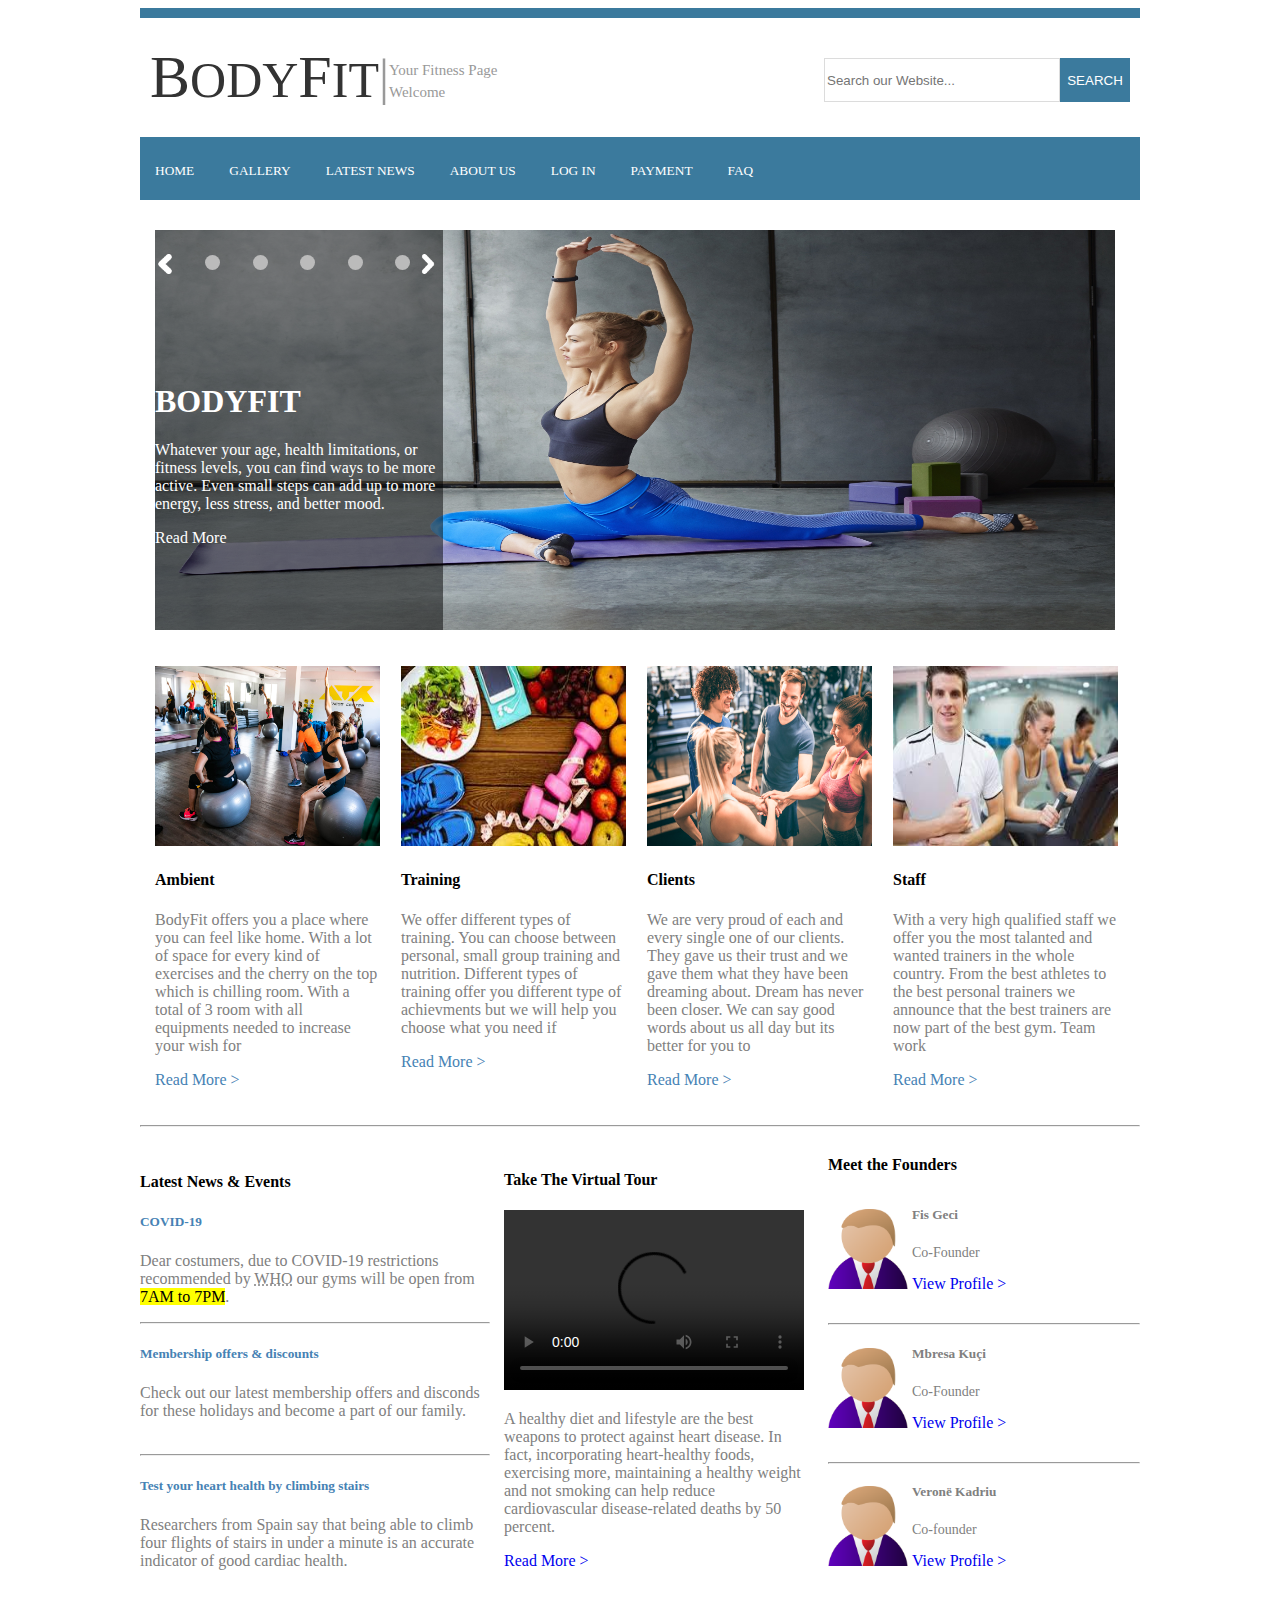
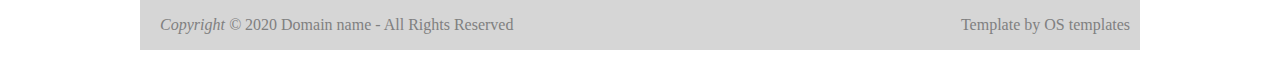
==== commit cd8ae4fe: "small changes" ====
--- a/index.html
+++ b/index.html
@@ -55,7 +55,7 @@
                     <li><a href="staff.html">Staff</a></li>
                   </ul>
               </li>
-                <li><a href="#news">LATEST NEWS</a></li>
+                <li><a href="index.html#news">LATEST NEWS</a></li>
                 <li><a href="about_us.html">ABOUT US</a></li>
                 <li><a href="login_SignUp.html">LOG IN</a></li>
                 <li><a href="payment.html">PAYMENT</a></li>
@@ -191,7 +191,7 @@
                     <p>A healthy diet and lifestyle are the best weapons to protect against heart disease. In fact, incorporating heart-healthy foods, exercising more, maintaining a healthy weight and not smoking can help reduce cardiovascular disease-related
                         deaths by 50 percent.
                     </p>
-                    <a href="#video1">Read More ></a>
+                    <a href="training.html">Read More ></a>
                 </div>
                 <div class="inline2">
                     <h4>Meet the Founders</h4>
@@ -203,7 +203,7 @@
                         <div class="insBody">
                             <h5>Fis Geci</h5>
                             <p>Co-Founder</p>
-                            <a href="staff.html">View Profile ></a>
+                            <a href="https://www.facebook.com/" target="_blank">View Profile ></a>
                         </div>
                     </div>
                     <hr>
@@ -214,7 +214,7 @@
                         <div class="insBody">
                             <h5>Mbresa Kuçi</h5>
                             <p>Co-Founder</p>
-                            <a href="staff.html">View Profile ></a>
+                            <a href="https://www.facebook.com/" target="_blank">View Profile ></a>
                         </div>
                     </div>
                     <hr>
@@ -225,7 +225,7 @@
                         <div class="insBody">
                             <h5>Veronë Kadriu</h5>
                             <p>Co-founder</p>
-                            <a href="staff.html">View Profile ></a>
+                            <a href="https://www.facebook.com/" target="_blank">View Profile ></a>
                         </div>
                     </div>
 
